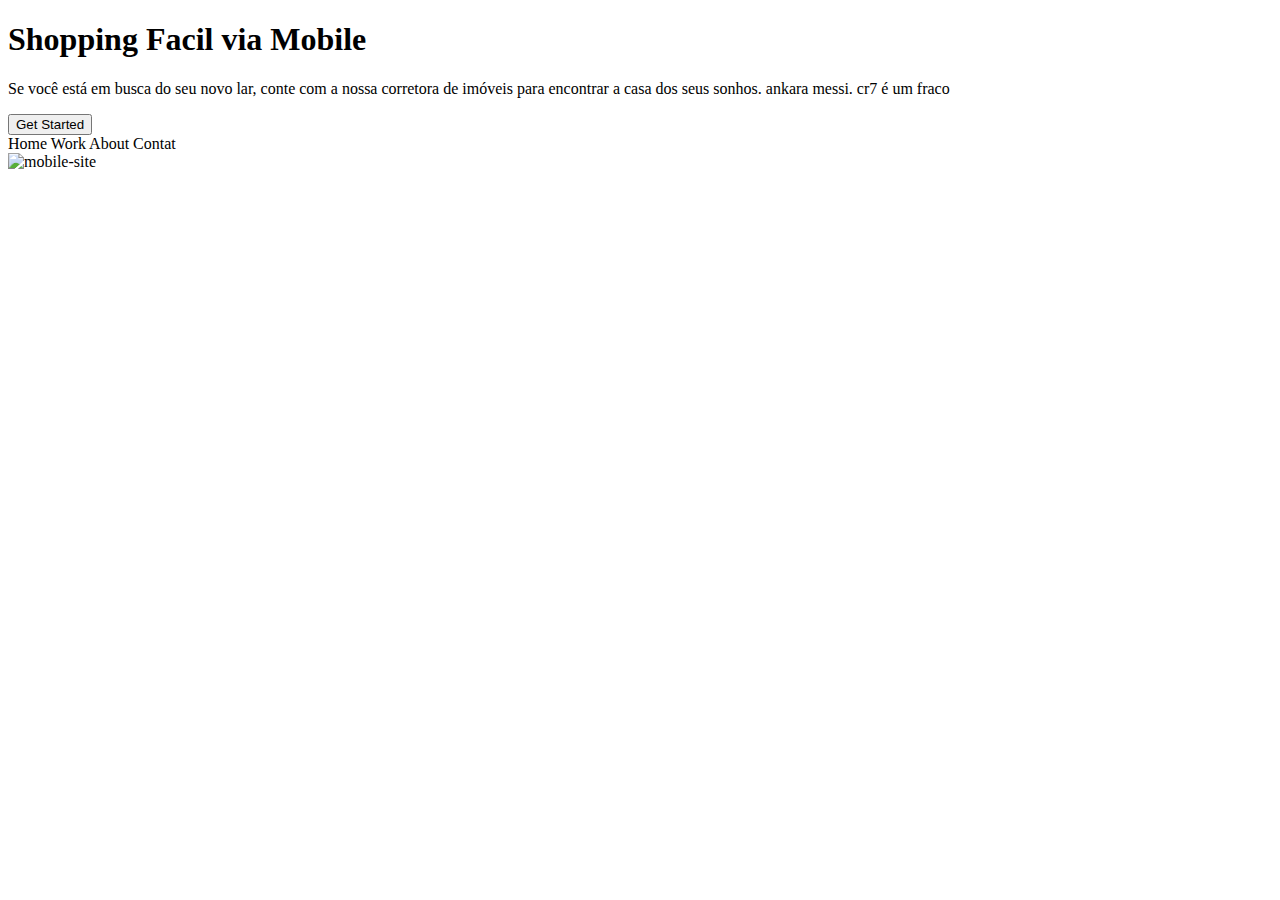
==== git.html @ 84c7af0a "alteração do titulo no git.html" ====
<!DOCTYPE html>
<html lang="pt-br">

<head>
    <link rel="stylesheet" href="./1git.css">
    <meta charset="UTF-8">
    <meta name="viewport" content="width=device-width, initial-scale=1.0">
    <title>desafio GitHub Linha</title>
    <link rel="preconnect" href="https://fonts.googleapis.com">
    <link rel="preconnect" href="https://fonts.gstatic.com" crossorigin>
    <link href="https://fonts.googleapis.com/css2?family=Oswald&display=swap" rel="stylesheet">
</head>

<body>
    <div class="div-geral">
        <section class="section-left">
            <h1> Shopping Facil via Mobile </h1>
            <p>Se você está em busca do seu novo lar, conte com a nossa corretora de imóveis para encontrar a casa dos
                seus sonhos. ankara messi. cr7 é um fraco</p>
            <button>Get Started</button>
        </section>
        <section class="section-right">
            <header>
                <a>Home</a>
                <a> Work</a>
                <a>About</a>
                <a>Contat</a>
            </header>
            <img src="./site mobile 5.png" alt="mobile-site">
        </section>
    </div>
</body>

</html>
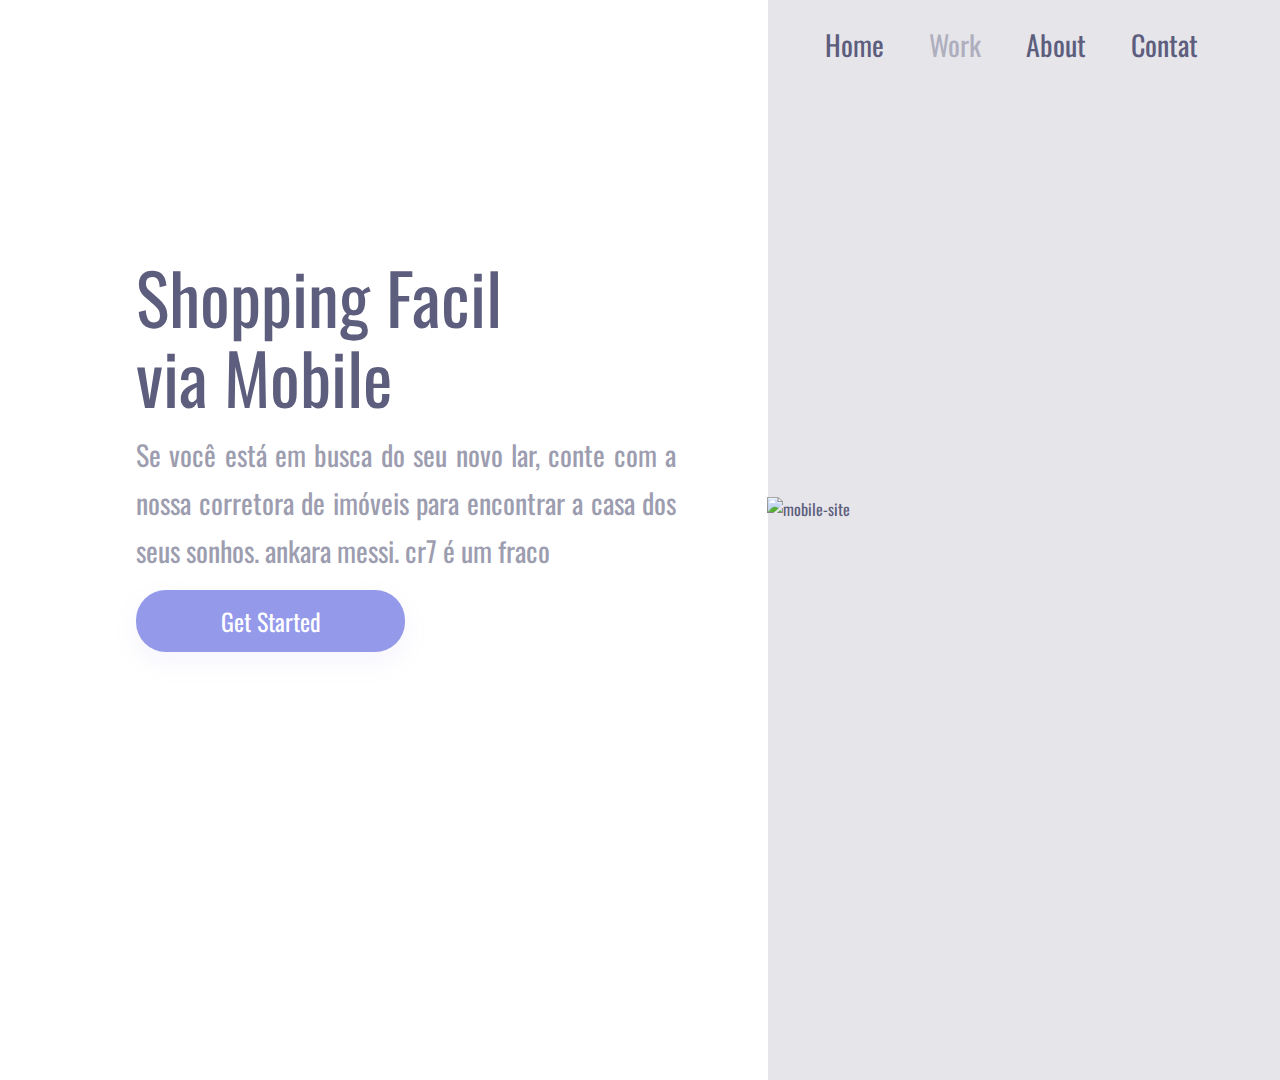
==== commit 8044b31f: "alterei os dois de uma vez" ====
--- a/git.html
+++ b/git.html
@@ -5,7 +5,7 @@
     <link rel="stylesheet" href="./1git.css">
     <meta charset="UTF-8">
     <meta name="viewport" content="width=device-width, initial-scale=1.0">
-    <title>desafio GitHub Linha</title>
+    <title>desafio GitHub 456</title>
     <link rel="preconnect" href="https://fonts.googleapis.com">
     <link rel="preconnect" href="https://fonts.gstatic.com" crossorigin>
     <link href="https://fonts.googleapis.com/css2?family=Oswald&display=swap" rel="stylesheet">
--- a/1git.css
+++ b/1git.css
@@ -0,0 +1,150 @@
+* {
+    margin: 0;
+    padding: 0;
+    box-sizing: border-box;
+    font-family: 'Oswald', sans-serif;
+    color: #5d5d7d;
+    font-weight: 400;
+}
+
+.div-geral {
+    height: 100vh;
+    width: 100vw;
+}
+
+.section-right {
+    position: absolute;
+    display: inline-block;
+    background-color: rgb(93, 93, 125, 0.16);
+    height: 120vh;
+    width: 45%;
+
+}
+
+.section-left {
+    display: inline-block;
+    width: 60%;
+    padding-left: 136px;
+    margin-top: 20%;
+}
+
+img {
+    position: relative;
+    top: 40%;
+    right: 1px;
+    height: 30%;
+    width: 400px;
+}
+
+h1 {
+    font-size: 70px;
+    line-height: 80px;
+    width: 368px;
+
+}
+
+p {
+    font-size: 28px;
+    line-height: 48px;
+    text-align: justify;
+    opacity: 0.6;
+    margin: 15px 0;
+    width: 540px;
+
+}
+
+button {
+    width: 269px;
+    height: 62px;
+    background: #9499ea;
+    box-shadow: 0px 10px 24px rgb(148, 153, 234, 0.0979959);
+
+    font-size: 24px;
+    line-height: 36px;
+    text-align: center;
+    color: #ffffff;
+    border: none;
+    border-radius: 30px;
+    cursor: pointer;
+
+}
+
+button:hover {
+    opacity: 00.8;
+}
+
+button:active {
+    opacity: 0.5;
+}
+
+a {
+    font-size: 28px;
+    line-height: 41px;
+    margin-right: 41px;
+    cursor: pointer;
+}
+
+a:nth-child(2) {
+    opacity: .4;
+}
+
+a:hover {
+    opacity: .4;
+
+}
+
+a:active {
+    opacity: 0.8;
+}
+
+header {
+    margin: 24px 0 0 57px;
+}
+
+@media screen and (max-width: 900px) {
+    .section-right {
+        margin: 0;
+        padding: 0;
+        width: 100%;
+        height: 50%;
+    }
+
+    .section-left {
+        display: block;
+        height: auto;
+        width: 100%;
+        position: static;
+        padding: 40px;
+    }
+
+    img {
+        position: static;
+        max-width: 50%;
+        margin: 27%;
+    }
+
+    header {
+        display: none;
+    }
+
+    h1 {
+        font-size: 36px;
+        line-height: 52px;
+        width: auto;
+        margin: 58px 50px 0 50px;
+        text-align: center;
+    }
+
+    p {
+        margin: 15px 40px;
+        width: auto;
+        text-align: center;
+        font-size: 14px;
+        line-height: 24px;
+    }
+
+    button {
+        margin: 0 auto;
+        display: block;
+    }
+}